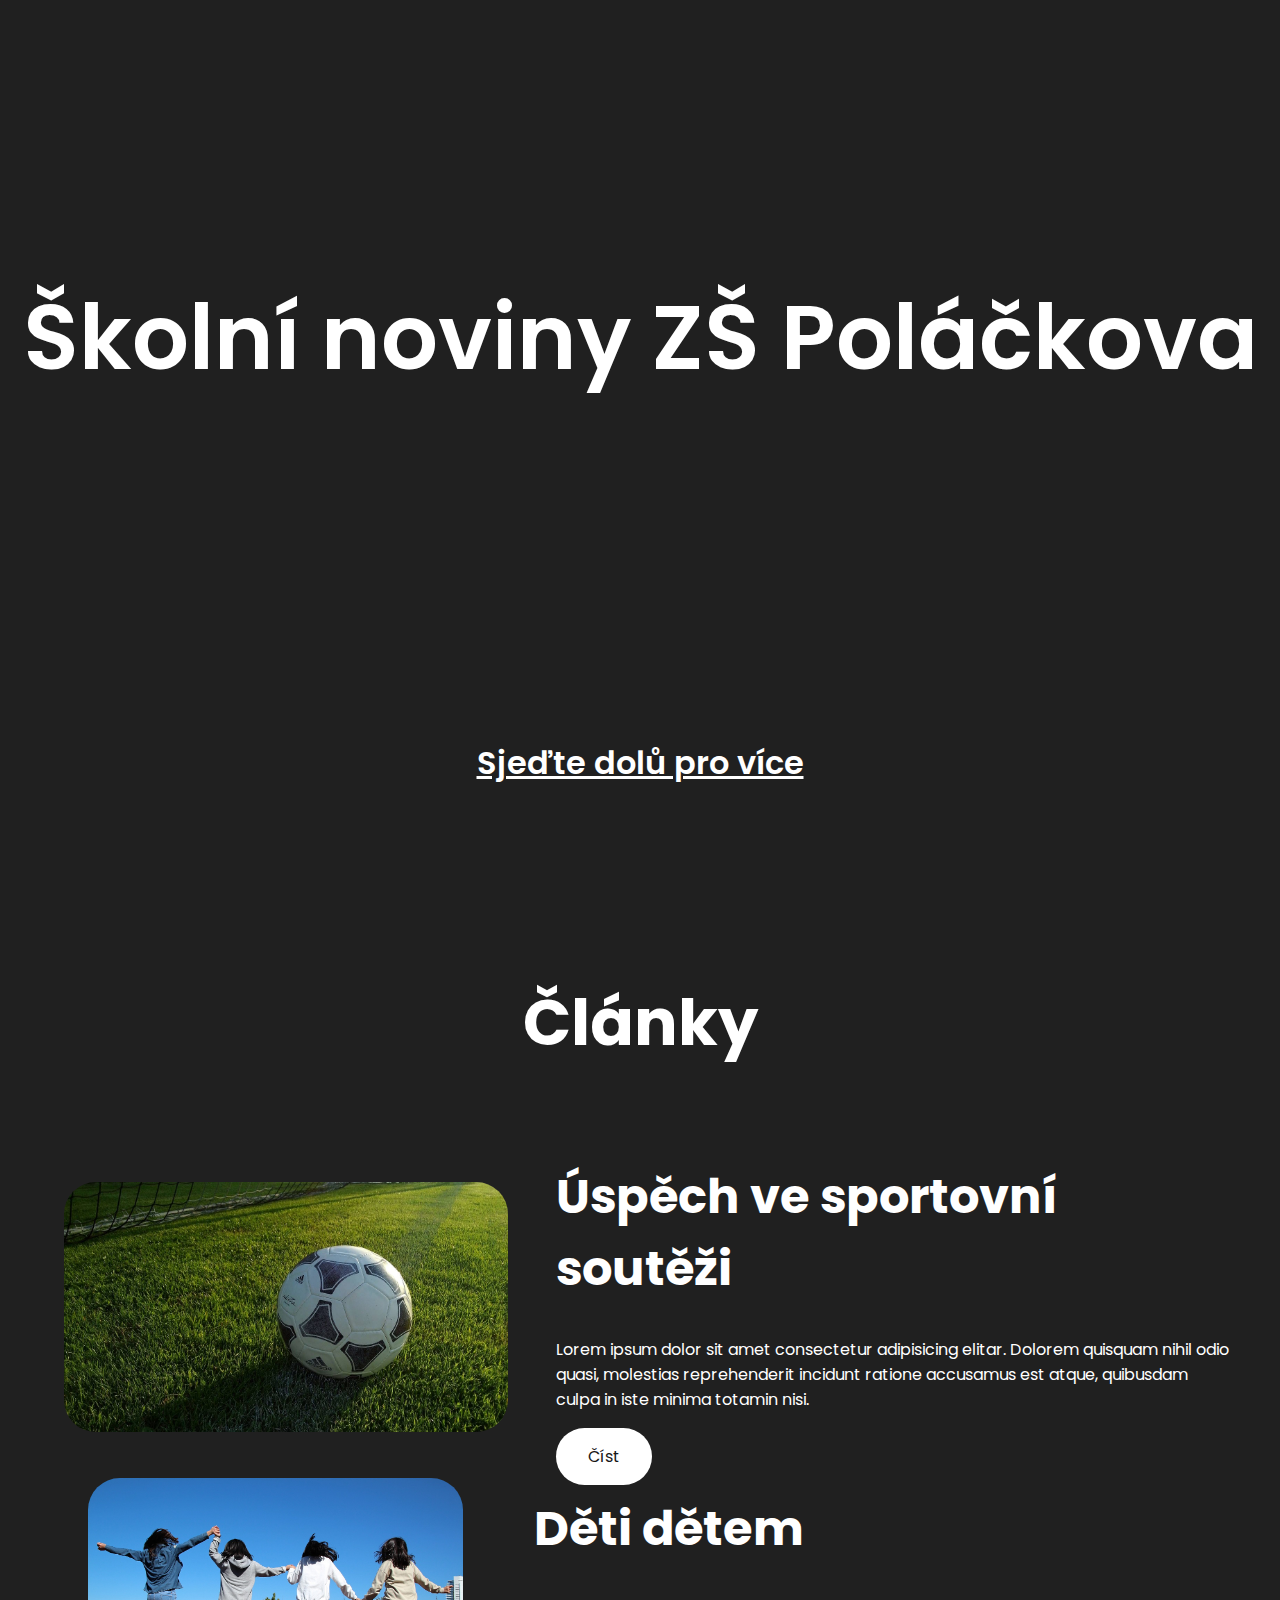
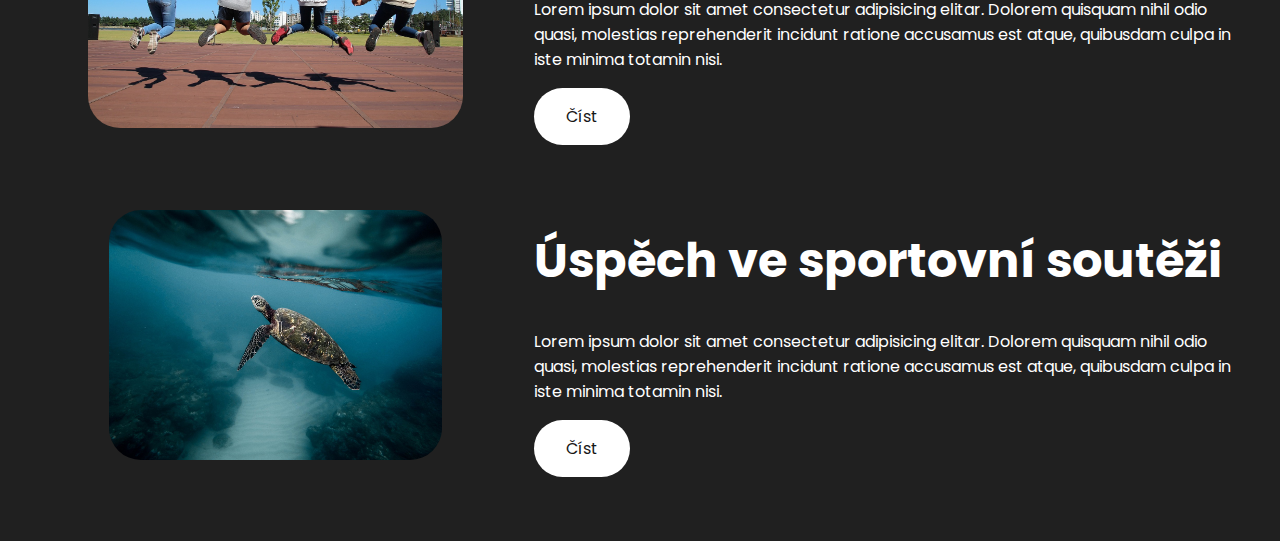
==== index.html @ 5bddbe07 "Add files via upload" ====
<!DOCTYPE html>

<!--
    
    CREDITS:
    This page was made by Marko Irić (https://marko.iric.online)

-->

<html lang="en">
  <head>
    <meta charset="UTF-8" />
    <meta name="viewport" content="width=device-width, initial-scale=1.0" />
    <link rel="stylesheet" href="style.css" />
    <link rel="icon" type="image/x-icon" href="logo-light.png" />
    <title>Školní noviny ZŠ Poláčkova</title>
    <script defer src="main.js"></script>
  </head>
  <body>
    <section class="main-section">
      <div class="maincontent">
        <p>Školní noviny ZŠ Poláčkova</p>
      </div>
      <a href="#články" class="bottom-text hidden">Sjeďte dolů pro více</a>
    </section>

    <section id="články" class="articles">
      <h1 class="articlesTitle">Články</h1>
      <div class="card">
        <div class="image">
          <img class="imageImage" src="uspech-ve-sportovni-soutezi/bg.jpg" />
        </div>
        <div class="text">
          <h1 class="cardTitle">Úspěch ve sportovní soutěži</h1>
          <p>
            Lorem ipsum dolor sit amet consectetur adipisicing elitar. Dolorem
            quisquam nihil odio quasi, molestias reprehenderit incidunt ratione
            accusamus est atque, quibusdam culpa in iste minima totamin nisi.
          </p>
          <!--Max lenght: 200 characters-->
          <a
            class="readButtonWrapper"
            href="uspech-ve-sportovni-soutezi/index.html"
          >
            <button class="readButton">Číst</button>
          </a>
        </div>
      </div>
      <div class="card">
        <div class="image">
          <img class="imageImage" src="deti-detem/bg.jpg" />
        </div>
        <div class="text">
          <h1 class="cardTitle">Děti dětem</h1>
          <p>
            Lorem ipsum dolor sit amet consectetur adipisicing elitar. Dolorem
            quisquam nihil odio quasi, molestias reprehenderit incidunt ratione
            accusamus est atque, quibusdam culpa in iste minima totamin nisi.
          </p>
          <!--Max lenght: 200 characters-->
          <a>
            <button class="readButton">Číst</button>
          </a>
        </div>
      </div>
      <div class="card">
        <div class="image">
          <img class="imageImage" src="bg.jpg" />
        </div>
        <div class="text">
          <h1 class="cardTitle">Úspěch ve sportovní soutěži</h1>
          <p>
            Lorem ipsum dolor sit amet consectetur adipisicing elitar. Dolorem
            quisquam nihil odio quasi, molestias reprehenderit incidunt ratione
            accusamus est atque, quibusdam culpa in iste minima totamin nisi.
          </p>
          <!--Max lenght: 200 characters-->
          <a>
            <button class="readButton">Číst</button>
          </a>
        </div>
      </div>
    </section>
  </body>
</html>
---- style.css ----
@import url("https://fonts.googleapis.com/css2?family=Poppins:wght@300;400;500;600;700&display=swap");

*, *::before, *::after { box-sizing: border-box }

body {
  font-family: "Poppins", sans-serif;
  justify-content: center;
  height: 100vh;
  color: #fff;
  background-color: #202020;
}

html, body {
    margin: 0px; padding: 0px
}

html {
  scroll-behavior: smooth;
}

a {
  color: #fff;
  cursor: pointer;
}

h1 {
  font-size: 64px;
}

button {
  all: unset;
}

button:focus {
  outline: revert;
}

.bottom-text {
  font-size: 32px;
}

.main-section {
  font-weight: 600;
  margin: auto;
  font-size: 10vmin;
  height: 100svh;
  
  text-align: center;
}

.maincontent {
  height: 75svh;
  
  display: flex;
  justify-content: center;
  align-items: center;
}

.hidden {
  opacity: 0;
  transition: all 1s;
  transform: translateY(-100%);
}

.show {
  opacity: 1;
  transform: translateY(0);
}

.readButton {
  font-size: 16px;
  padding: 16px;
  border-radius: 32px;
  color: #181818;
  background-color: #fff;
  transition: 350ms;
  min-width: 64px;
  text-align: center;
}
.readButton:hover {
  color: #fff;
  background-color: #181818;
  cursor: pointer;
}
.readButtonWrapper{
  text-decoration: none;
}

.articles {
  min-height: 100svh;
  padding: 32px;
}

.articlesTitle {
  text-align: center;
}

.card {
  margin-block: 32px;
  
  height: 300px;
  display: grid;
  grid-template-columns: 1fr 1.5fr;
  grid-template-areas: "image text";
}

.imageImage{
  border-radius: 32px;
  display: block;
  max-height: 250px;
  font-style: italic;
  background-repeat: no-repeat;
  background-size: cover;
  shape-margin: 0.75rem;
}

.image {
  margin: 32px;
  display: flex;
  justify-content: center;
  align-items: center;
  grid-area: image;
}

.text {
  grid-area: text;
  padding: 16px;
}
.cardTitle{
  font-size: 48px;
}

@media (prefers-reduced-motion) {
  .hidden {
    transition: none;
  }
}

@media screen and (max-width: 1200px) {

  .card {
    padding: 16px;
    display: block;
    height: 600px;
    
  }
  .articles {
    padding: 0px;
  }
  .image {
    margin: 0px;
    display: flex;
    align-items: center;
    justify-content: center;
  }
  .imageImage{
    max-width: 500px;
    margin: 16px;
    
  }
  h1 {
    font-size: 48px;
  }
  .cardTitle{
    font-size: 24px;
  }
  .main-section {
    font-size: 48px;
  }
  .bottom-text {
    font-size: 16px;
  }
  .maincontent {
    height: 80svh;
  }
}

@media screen and (max-width: 600px) {
  h1 {
    font-size: 48px;
  }
}

::-moz-selection {
  color: #181818;
  background: #fff;
}

::selection {
  color: #181818;
  background: #fff;
}
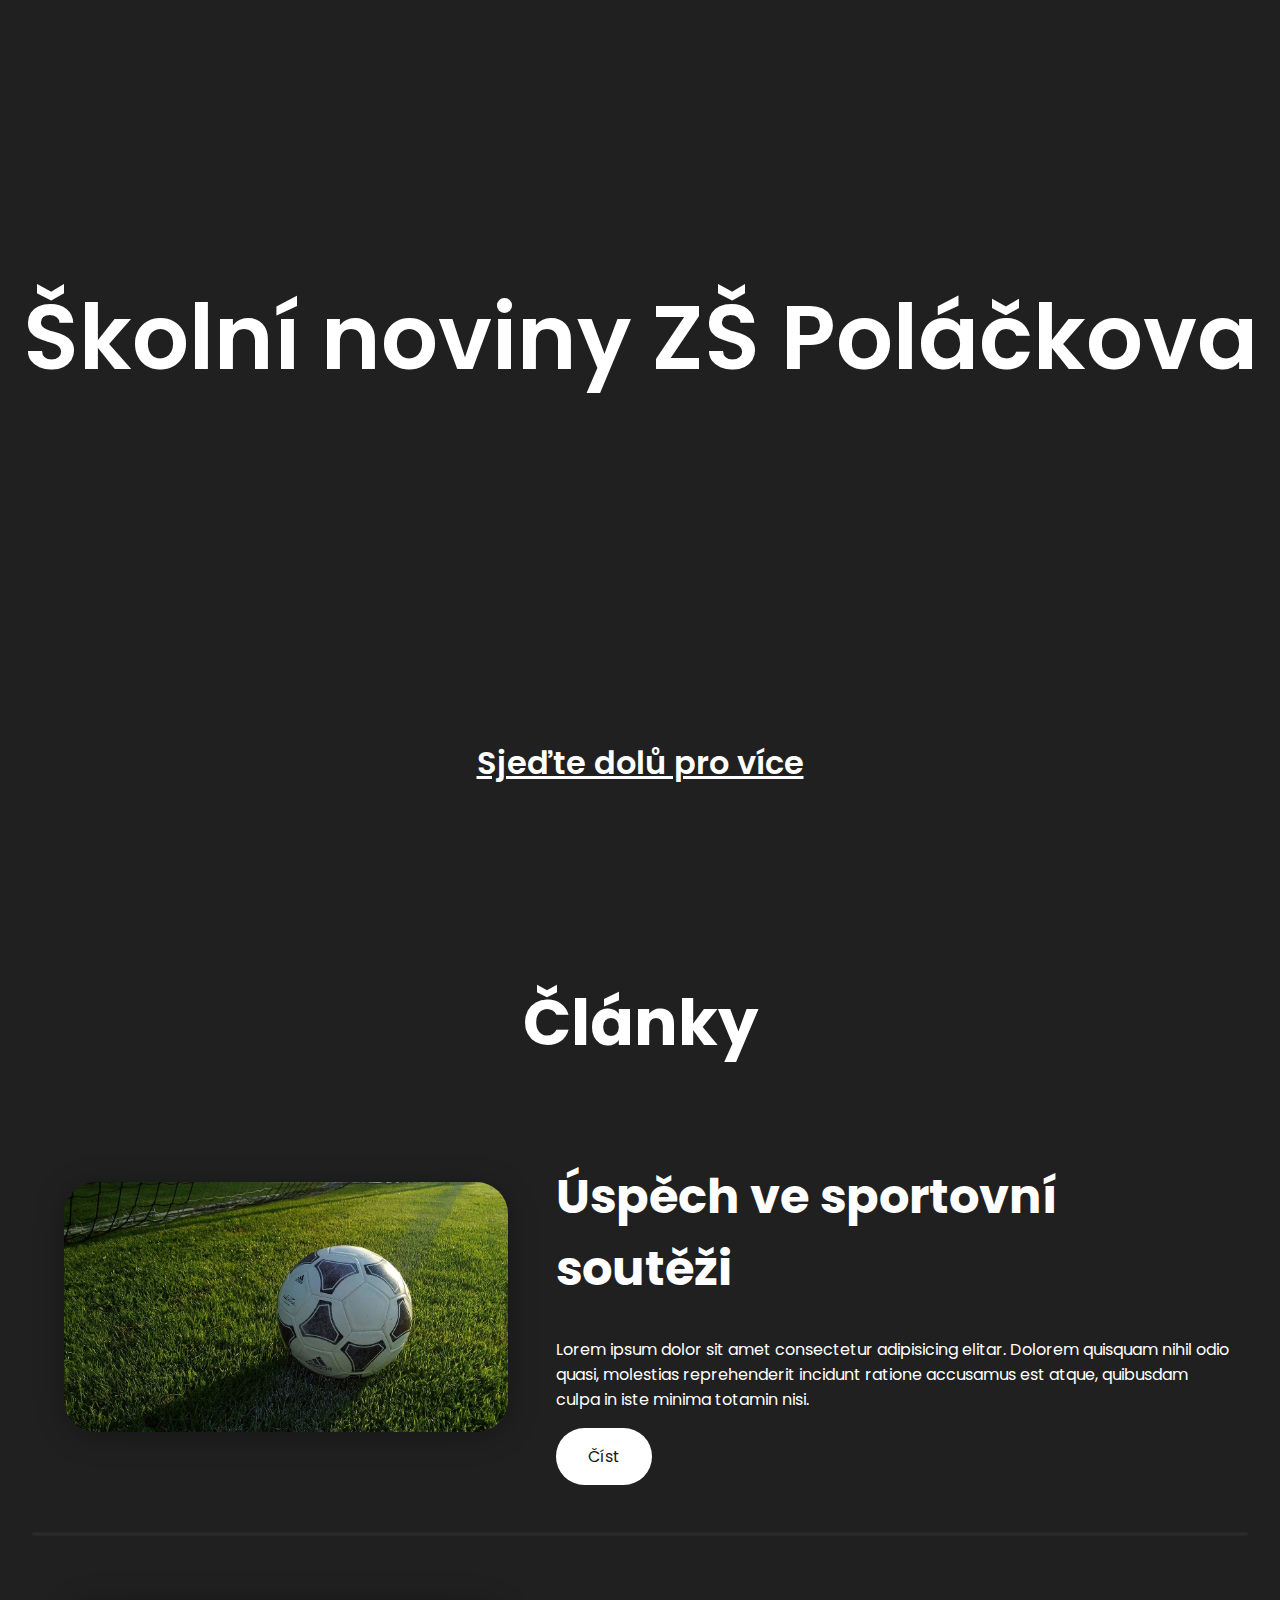
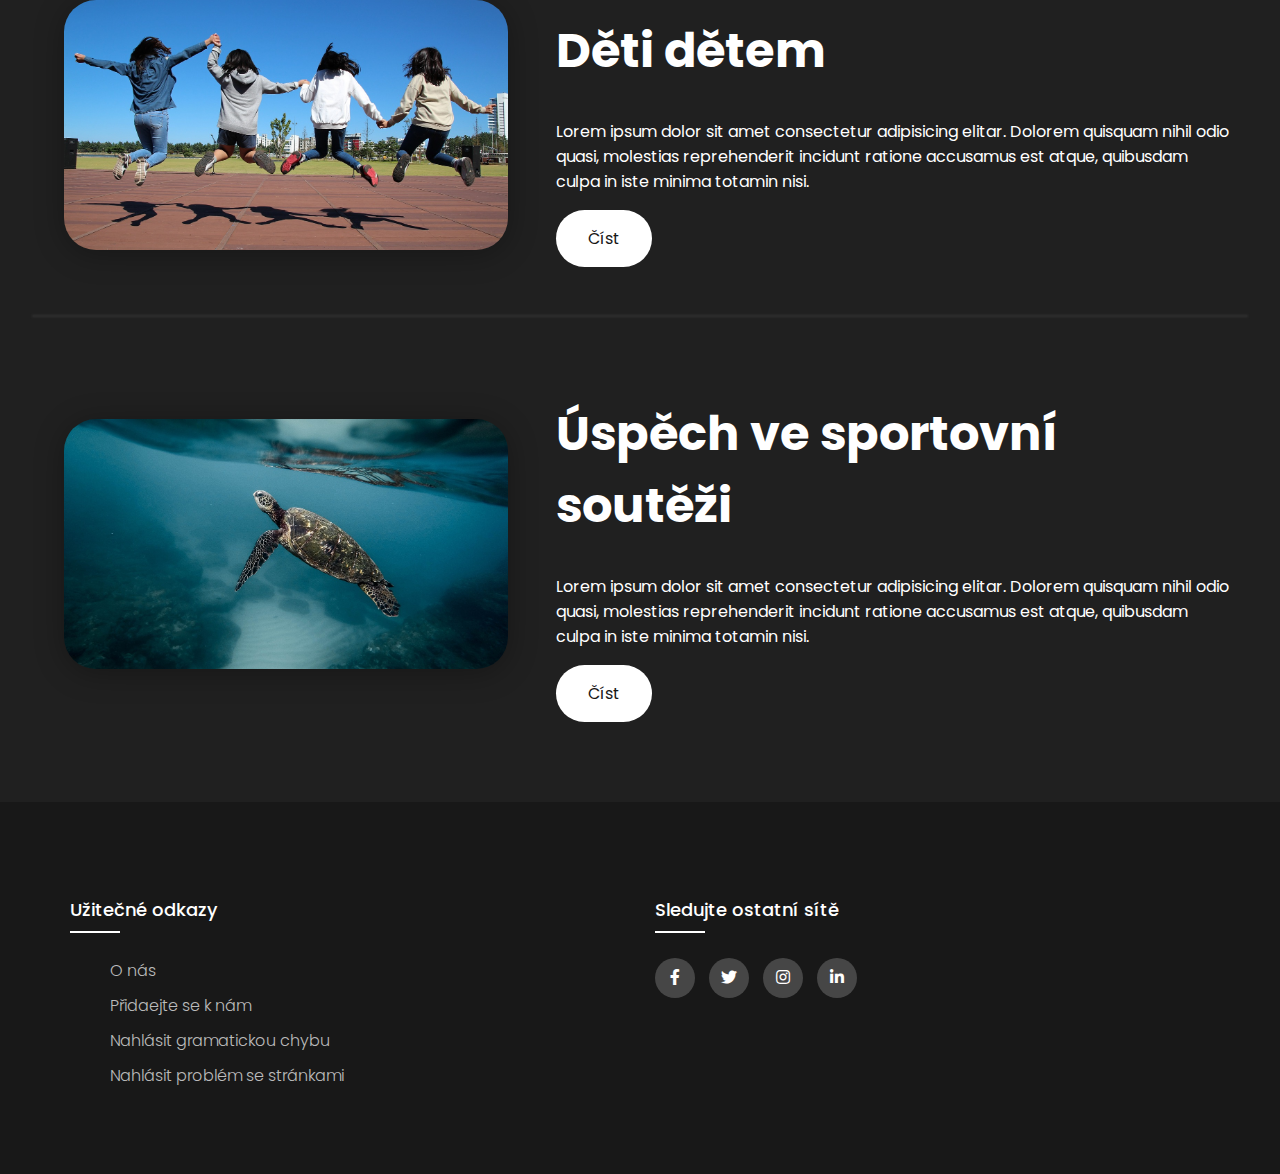
==== commit 3ecbd627: "Add files via upload" ====
--- a/index.html
+++ b/index.html
@@ -1,16 +1,10 @@
 <!DOCTYPE html>
-
-<!--
-    
-    CREDITS:
-    This page was made by Marko Irić (https://marko.iric.online)
-
--->
 
 <html lang="en">
   <head>
     <meta charset="UTF-8" />
     <meta name="viewport" content="width=device-width, initial-scale=1.0" />
+    <link rel="stylesheet" type="text/css" href="https://cdnjs.cloudflare.com/ajax/libs/font-awesome/5.15.1/css/all.min.css">
     <link rel="stylesheet" href="style.css" />
     <link rel="icon" type="image/x-icon" href="logo-light.png" />
     <title>Školní noviny ZŠ Poláčkova</title>
@@ -46,6 +40,7 @@
           </a>
         </div>
       </div>
+      <hr>
       <div class="card">
         <div class="image">
           <img class="imageImage" src="deti-detem/bg.jpg" />
@@ -58,11 +53,12 @@
             accusamus est atque, quibusdam culpa in iste minima totamin nisi.
           </p>
           <!--Max lenght: 200 characters-->
-          <a>
+          <a class="readButtonWrapper" href="deti-detem/index.html">
             <button class="readButton">Číst</button>
           </a>
         </div>
       </div>
+      <hr>
       <div class="card">
         <div class="image">
           <img class="imageImage" src="bg.jpg" />
@@ -81,5 +77,29 @@
         </div>
       </div>
     </section>
+    <footer class="footer">
+      <div class="container">
+        <div class="row">
+          <div class="footer-col">
+            <h4>Užitečné odkazy</h4>
+            <ul>
+              <li><a href="#">O nás</a></li>
+              <li><a href="#">Přidaejte se k nám</a></li>
+              <li><a href="#">Nahlásit gramatickou chybu</a></li>
+              <li><a href="#">Nahlásit problém se stránkami</a></li>
+            </ul>
+          </div>
+          <div class="footer-col">
+            <h4>Sledujte ostatní sítě</h4>
+            <div class="social-links">
+              <a href="#"><i class="fab fa-facebook-f"></i></a>
+              <a href="#"><i class="fab fa-twitter"></i></a>
+              <a href="#"><i class="fab fa-instagram"></i></a>
+              <a href="#"><i class="fab fa-linkedin-in"></i></a>
+            </div>
+          </div>
+        </div>
+      </div>
+   </footer>
   </body>
 </html>
--- a/style.css
+++ b/style.css
@@ -25,6 +25,12 @@
 
 h1 {
   font-size: 64px;
+}
+hr {
+  filter: blur(1px);
+  height: 2px;
+  background-color: #323232;
+  border: none;
 }
 
 button {
@@ -97,8 +103,7 @@
 
 .card {
   margin-block: 32px;
-  
-  height: 300px;
+  height: fit-content;
   display: grid;
   grid-template-columns: 1fr 1.5fr;
   grid-template-areas: "image text";
@@ -106,12 +111,15 @@
 
 .imageImage{
   border-radius: 32px;
+  aspect-ratio: 16/9;
+  object-fit: cover;
   display: block;
   max-height: 250px;
   font-style: italic;
   background-repeat: no-repeat;
   background-size: cover;
   shape-margin: 0.75rem;
+  box-shadow: 0 4px 30px rgba(0, 0, 0, 0.3);
 }
 
 .image {
@@ -130,19 +138,98 @@
   font-size: 48px;
 }
 
+.container{
+	max-width: 1170px;
+	margin:auto;
+}
+.row{
+	display: flex;
+	flex-wrap: wrap;
+}
+ul{
+	list-style: none;
+}
+.footer{
+	background-color: #181818;
+    padding: 70px 0;
+}
+.footer-col{
+   width: 50%;
+   padding: 0 15px;
+}
+.footer-col h4{
+	font-size: 18px;
+	color: #ffffff;
+	margin-bottom: 35px;
+	font-weight: 500;
+	position: relative;
+}
+.footer-col h4::before{
+	content: '';
+	position: absolute;
+	left:0;
+	bottom: -10px;
+	background-color: #fff;
+	height: 2px;
+	box-sizing: border-box;
+	width: 50px;
+}
+.footer-col ul li:not(:last-child){
+	margin-bottom: 10px;
+}
+.footer-col ul li a{
+	font-size: 16px;
+	color: #ffffff;
+	text-decoration: none;
+	font-weight: 300;
+	color: #bbbbbb;
+	display: block;
+	transition: all 0.3s ease;
+}
+.footer-col ul li a:hover{
+	color: #ffffff;
+	padding-left: 8px;
+}
+.footer-col .social-links a{
+	display: inline-block;
+	height: 40px;
+	width: 40px;
+	background-color: rgba(255,255,255,0.2);
+	margin:0 10px 10px 0;
+	text-align: center;
+	line-height: 40px;
+	border-radius: 50%;
+	color: #ffffff;
+	transition: all 0.5s ease;
+}
+.footer-col .social-links a:hover{
+	color: #24262b;
+	background-color: #ffffff;
+}
+
+@media(max-width: 767px){
+  .footer-col{
+    width: 50%;
+    margin-bottom: 30px;
+}
+}
+@media(max-width: 574px){
+  .footer-col{
+    width: 100%;
+}
+}
+
 @media (prefers-reduced-motion) {
   .hidden {
     transition: none;
   }
 }
 
-@media screen and (max-width: 1200px) {
+@media screen and (max-width: 900px) {
 
   .card {
     padding: 16px;
-    display: block;
-    height: 600px;
-    
+    display: block; 
   }
   .articles {
     padding: 0px;
@@ -156,7 +243,7 @@
   .imageImage{
     max-width: 500px;
     margin: 16px;
-    
+    aspect-ratio: 4/3;
   }
   h1 {
     font-size: 48px;
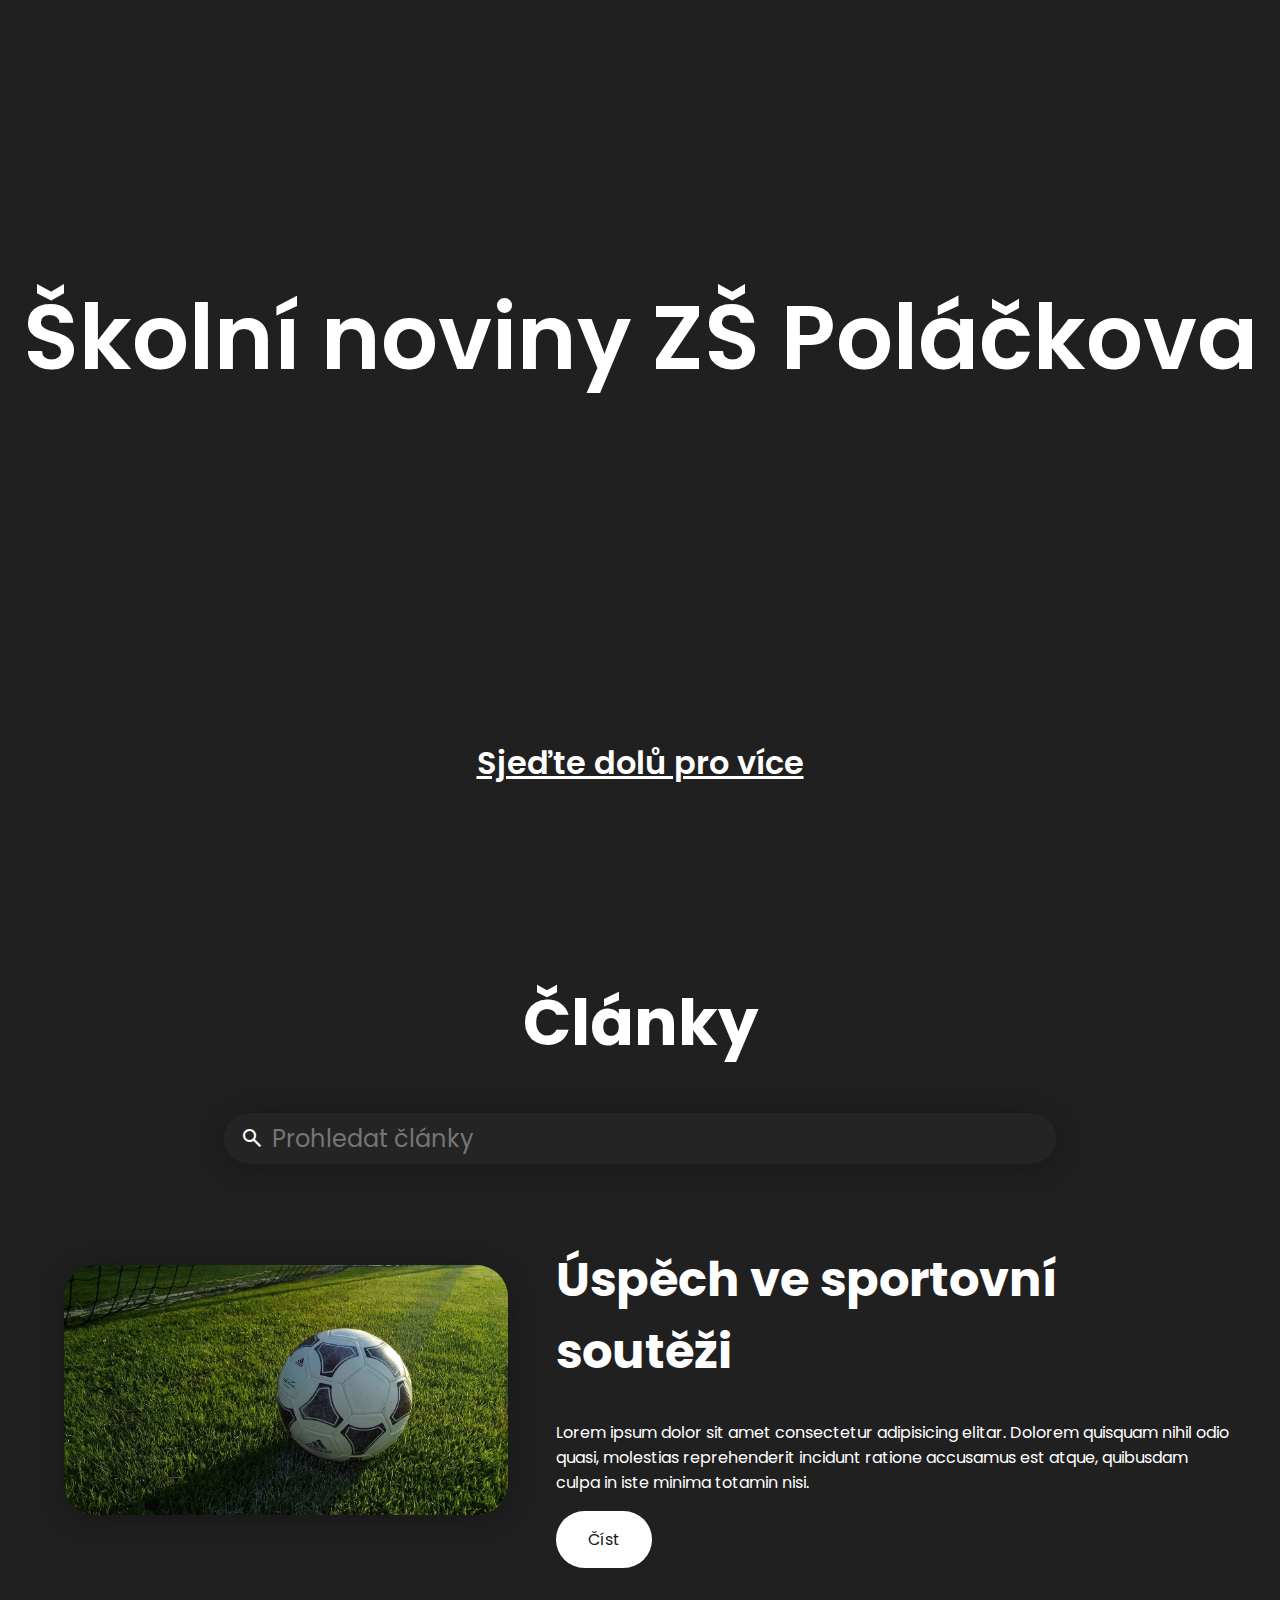
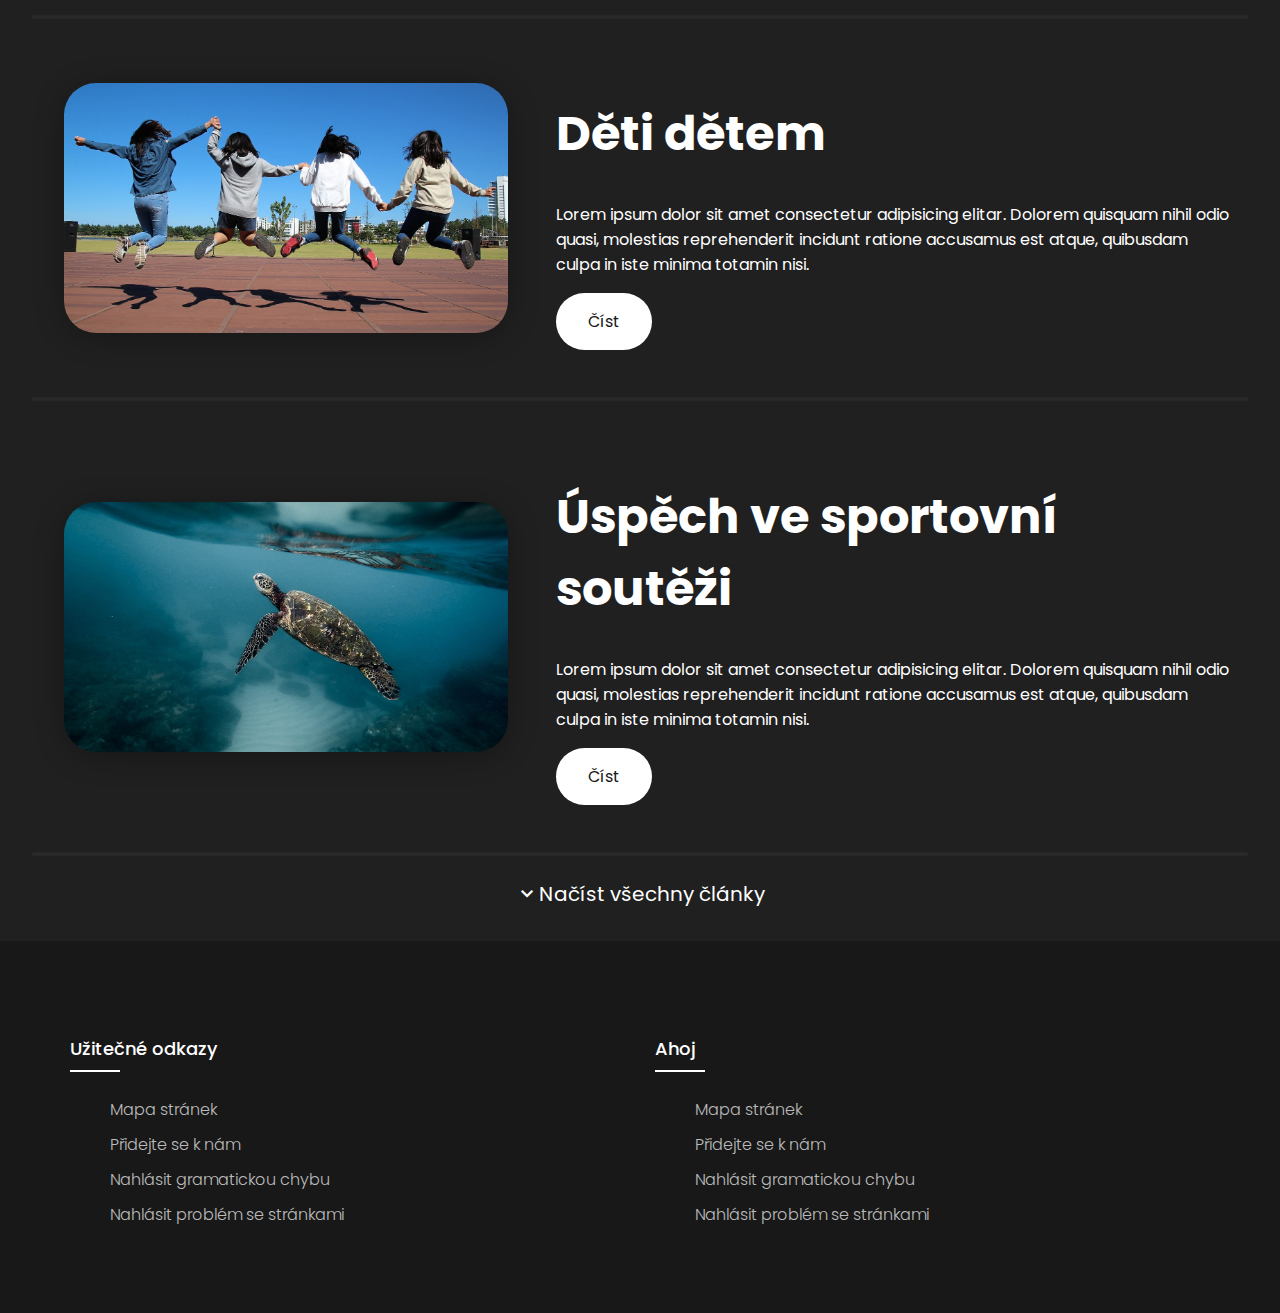
==== commit 6920ca4b: "Add files via upload" ====
--- a/index.html
+++ b/index.html
@@ -4,7 +4,7 @@
   <head>
     <meta charset="UTF-8" />
     <meta name="viewport" content="width=device-width, initial-scale=1.0" />
-    <link rel="stylesheet" type="text/css" href="https://cdnjs.cloudflare.com/ajax/libs/font-awesome/5.15.1/css/all.min.css">
+    <link rel="stylesheet" href="https://fonts.googleapis.com/css2?family=Material+Symbols+Outlined:opsz,wght,FILL,GRAD@20..48,100..700,0..1,-50..200" />
     <link rel="stylesheet" href="style.css" />
     <link rel="icon" type="image/x-icon" href="logo-light.png" />
     <title>Školní noviny ZŠ Poláčkova</title>
@@ -20,6 +20,13 @@
 
     <section id="články" class="articles">
       <h1 class="articlesTitle">Články</h1>
+      <span class="search">
+        <span style="user-select: none;" class="material-symbols-outlined">
+          search
+          </span>
+          <input class="searchInput" type="text" maxlength="200" placeholder="Prohledat články">
+      </span>
+      
       <div class="card">
         <div class="image">
           <img class="imageImage" src="uspech-ve-sportovni-soutezi/bg.jpg" />
@@ -40,7 +47,7 @@
           </a>
         </div>
       </div>
-      <hr>
+      <hr />
       <div class="card">
         <div class="image">
           <img class="imageImage" src="deti-detem/bg.jpg" />
@@ -58,7 +65,7 @@
           </a>
         </div>
       </div>
-      <hr>
+      <hr />
       <div class="card">
         <div class="image">
           <img class="imageImage" src="bg.jpg" />
@@ -76,6 +83,491 @@
           </a>
         </div>
       </div>
+      <hr/>
+      <div class="showMoreText"><a id="showMoreLink" class="showMoreLink" onclick="showmore()"><span class="material-symbols-outlined">
+        expand_more
+        </span>Načíst všechny články</a></div>
+      <div id="showMore" class="showMore">
+        <div class="card">
+          <div class="image">
+            <img class="imageImage" src="uspech-ve-sportovni-soutezi/bg.jpg" />
+          </div>
+          <div class="text">
+            <h1 class="cardTitle">Úspěch ve sportovní soutěži</h1>
+            <p>
+              Lorem ipsum dolor sit amet consectetur adipisicing elitar. Dolorem
+              quisquam nihil odio quasi, molestias reprehenderit incidunt
+              ratione accusamus est atque, quibusdam culpa in iste minima
+              totamin nisi.
+            </p>
+            <!--Max lenght: 200 characters-->
+            <a
+              class="readButtonWrapper"
+              href="uspech-ve-sportovni-soutezi/index.html"
+            >
+              <button class="readButton">Číst</button>
+            </a>
+          </div>
+        </div>
+        <hr />
+        <div class="card">
+          <div class="image">
+            <img class="imageImage" src="deti-detem/bg.jpg" />
+          </div>
+          <div class="text">
+            <h1 class="cardTitle">Děti dětem</h1>
+            <p>
+              Lorem ipsum dolor sit amet consectetur adipisicing elitar. Dolorem
+              quisquam nihil odio quasi, molestias reprehenderit incidunt
+              ratione accusamus est atque, quibusdam culpa in iste minima
+              totamin nisi.
+            </p>
+            <!--Max lenght: 200 characters-->
+            <a class="readButtonWrapper" href="deti-detem/index.html">
+              <button class="readButton">Číst</button>
+            </a>
+          </div>
+        </div>
+        <hr />
+        <div class="card">
+          <div class="image">
+            <img class="imageImage" src="bg.jpg" />
+          </div>
+          <div class="text">
+            <h1 class="cardTitle">Úspěch ve sportovní soutěži</h1>
+            <p>
+              Lorem ipsum dolor sit amet consectetur adipisicing elitar. Dolorem
+              quisquam nihil odio quasi, molestias reprehenderit incidunt
+              ratione accusamus est atque, quibusdam culpa in iste minima
+              totamin nisi.
+            </p>
+            <!--Max lenght: 200 characters-->
+            <a>
+              <button class="readButton">Číst</button>
+            </a>
+          </div>
+        </div>
+        <hr />
+        <div class="card">
+          <div class="image">
+            <img class="imageImage" src="uspech-ve-sportovni-soutezi/bg.jpg" />
+          </div>
+          <div class="text">
+            <h1 class="cardTitle">Úspěch ve sportovní soutěži</h1>
+            <p>
+              Lorem ipsum dolor sit amet consectetur adipisicing elitar. Dolorem
+              quisquam nihil odio quasi, molestias reprehenderit incidunt
+              ratione accusamus est atque, quibusdam culpa in iste minima
+              totamin nisi.
+            </p>
+            <!--Max lenght: 200 characters-->
+            <a
+              class="readButtonWrapper"
+              href="uspech-ve-sportovni-soutezi/index.html"
+            >
+              <button class="readButton">Číst</button>
+            </a>
+          </div>
+        </div>
+        <hr />
+        <div class="card">
+          <div class="image">
+            <img class="imageImage" src="deti-detem/bg.jpg" />
+          </div>
+          <div class="text">
+            <h1 class="cardTitle">Děti dětem</h1>
+            <p>
+              Lorem ipsum dolor sit amet consectetur adipisicing elitar. Dolorem
+              quisquam nihil odio quasi, molestias reprehenderit incidunt
+              ratione accusamus est atque, quibusdam culpa in iste minima
+              totamin nisi.
+            </p>
+            <!--Max lenght: 200 characters-->
+            <a class="readButtonWrapper" href="deti-detem/index.html">
+              <button class="readButton">Číst</button>
+            </a>
+          </div>
+        </div>
+        <hr />
+        <div class="card">
+          <div class="image">
+            <img class="imageImage" src="bg.jpg" />
+          </div>
+          <div class="text">
+            <h1 class="cardTitle">Úspěch ve sportovní soutěži</h1>
+            <p>
+              Lorem ipsum dolor sit amet consectetur adipisicing elitar. Dolorem
+              quisquam nihil odio quasi, molestias reprehenderit incidunt
+              ratione accusamus est atque, quibusdam culpa in iste minima
+              totamin nisi.
+            </p>
+            <!--Max lenght: 200 characters-->
+            <a>
+              <button class="readButton">Číst</button>
+            </a>
+          </div>
+        </div>
+        <hr />
+        <div class="card">
+          <div class="image">
+            <img class="imageImage" src="uspech-ve-sportovni-soutezi/bg.jpg" />
+          </div>
+          <div class="text">
+            <h1 class="cardTitle">Úspěch ve sportovní soutěži</h1>
+            <p>
+              Lorem ipsum dolor sit amet consectetur adipisicing elitar. Dolorem
+              quisquam nihil odio quasi, molestias reprehenderit incidunt
+              ratione accusamus est atque, quibusdam culpa in iste minima
+              totamin nisi.
+            </p>
+            <!--Max lenght: 200 characters-->
+            <a
+              class="readButtonWrapper"
+              href="uspech-ve-sportovni-soutezi/index.html"
+            >
+              <button class="readButton">Číst</button>
+            </a>
+          </div>
+        </div>
+        <hr />
+        <div class="card">
+          <div class="image">
+            <img class="imageImage" src="deti-detem/bg.jpg" />
+          </div>
+          <div class="text">
+            <h1 class="cardTitle">Děti dětem</h1>
+            <p>
+              Lorem ipsum dolor sit amet consectetur adipisicing elitar. Dolorem
+              quisquam nihil odio quasi, molestias reprehenderit incidunt
+              ratione accusamus est atque, quibusdam culpa in iste minima
+              totamin nisi.
+            </p>
+            <!--Max lenght: 200 characters-->
+            <a class="readButtonWrapper" href="deti-detem/index.html">
+              <button class="readButton">Číst</button>
+            </a>
+          </div>
+        </div>
+        <hr />
+        <div class="card">
+          <div class="image">
+            <img class="imageImage" src="bg.jpg" />
+          </div>
+          <div class="text">
+            <h1 class="cardTitle">Úspěch ve sportovní soutěži</h1>
+            <p>
+              Lorem ipsum dolor sit amet consectetur adipisicing elitar. Dolorem
+              quisquam nihil odio quasi, molestias reprehenderit incidunt
+              ratione accusamus est atque, quibusdam culpa in iste minima
+              totamin nisi.
+            </p>
+            <!--Max lenght: 200 characters-->
+            <a>
+              <button class="readButton">Číst</button>
+            </a>
+          </div>
+        </div>
+        <hr />
+        <div class="card">
+          <div class="image">
+            <img class="imageImage" src="uspech-ve-sportovni-soutezi/bg.jpg" />
+          </div>
+          <div class="text">
+            <h1 class="cardTitle">Úspěch ve sportovní soutěži</h1>
+            <p>
+              Lorem ipsum dolor sit amet consectetur adipisicing elitar. Dolorem
+              quisquam nihil odio quasi, molestias reprehenderit incidunt
+              ratione accusamus est atque, quibusdam culpa in iste minima
+              totamin nisi.
+            </p>
+            <!--Max lenght: 200 characters-->
+            <a
+              class="readButtonWrapper"
+              href="uspech-ve-sportovni-soutezi/index.html"
+            >
+              <button class="readButton">Číst</button>
+            </a>
+          </div>
+        </div>
+        <hr />
+        <div class="card">
+          <div class="image">
+            <img class="imageImage" src="deti-detem/bg.jpg" />
+          </div>
+          <div class="text">
+            <h1 class="cardTitle">Děti dětem</h1>
+            <p>
+              Lorem ipsum dolor sit amet consectetur adipisicing elitar. Dolorem
+              quisquam nihil odio quasi, molestias reprehenderit incidunt
+              ratione accusamus est atque, quibusdam culpa in iste minima
+              totamin nisi.
+            </p>
+            <!--Max lenght: 200 characters-->
+            <a class="readButtonWrapper" href="deti-detem/index.html">
+              <button class="readButton">Číst</button>
+            </a>
+          </div>
+        </div>
+        <hr />
+        <div class="card">
+          <div class="image">
+            <img class="imageImage" src="bg.jpg" />
+          </div>
+          <div class="text">
+            <h1 class="cardTitle">Úspěch ve sportovní soutěži</h1>
+            <p>
+              Lorem ipsum dolor sit amet consectetur adipisicing elitar. Dolorem
+              quisquam nihil odio quasi, molestias reprehenderit incidunt
+              ratione accusamus est atque, quibusdam culpa in iste minima
+              totamin nisi.
+            </p>
+            <!--Max lenght: 200 characters-->
+            <a>
+              <button class="readButton">Číst</button>
+            </a>
+          </div>
+        </div>
+        <hr />
+        <div class="card">
+          <div class="image">
+            <img class="imageImage" src="uspech-ve-sportovni-soutezi/bg.jpg" />
+          </div>
+          <div class="text">
+            <h1 class="cardTitle">Úspěch ve sportovní soutěži</h1>
+            <p>
+              Lorem ipsum dolor sit amet consectetur adipisicing elitar. Dolorem
+              quisquam nihil odio quasi, molestias reprehenderit incidunt
+              ratione accusamus est atque, quibusdam culpa in iste minima
+              totamin nisi.
+            </p>
+            <!--Max lenght: 200 characters-->
+            <a
+              class="readButtonWrapper"
+              href="uspech-ve-sportovni-soutezi/index.html"
+            >
+              <button class="readButton">Číst</button>
+            </a>
+          </div>
+        </div>
+        <hr />
+        <div class="card">
+          <div class="image">
+            <img class="imageImage" src="deti-detem/bg.jpg" />
+          </div>
+          <div class="text">
+            <h1 class="cardTitle">Děti dětem</h1>
+            <p>
+              Lorem ipsum dolor sit amet consectetur adipisicing elitar. Dolorem
+              quisquam nihil odio quasi, molestias reprehenderit incidunt
+              ratione accusamus est atque, quibusdam culpa in iste minima
+              totamin nisi.
+            </p>
+            <!--Max lenght: 200 characters-->
+            <a class="readButtonWrapper" href="deti-detem/index.html">
+              <button class="readButton">Číst</button>
+            </a>
+          </div>
+        </div>
+        <hr />
+        <div class="card">
+          <div class="image">
+            <img class="imageImage" src="bg.jpg" />
+          </div>
+          <div class="text">
+            <h1 class="cardTitle">Úspěch ve sportovní soutěži</h1>
+            <p>
+              Lorem ipsum dolor sit amet consectetur adipisicing elitar. Dolorem
+              quisquam nihil odio quasi, molestias reprehenderit incidunt
+              ratione accusamus est atque, quibusdam culpa in iste minima
+              totamin nisi.
+            </p>
+            <!--Max lenght: 200 characters-->
+            <a>
+              <button class="readButton">Číst</button>
+            </a>
+          </div>
+        </div>
+        <hr />
+        <div class="card">
+          <div class="image">
+            <img class="imageImage" src="uspech-ve-sportovni-soutezi/bg.jpg" />
+          </div>
+          <div class="text">
+            <h1 class="cardTitle">Úspěch ve sportovní soutěži</h1>
+            <p>
+              Lorem ipsum dolor sit amet consectetur adipisicing elitar. Dolorem
+              quisquam nihil odio quasi, molestias reprehenderit incidunt
+              ratione accusamus est atque, quibusdam culpa in iste minima
+              totamin nisi.
+            </p>
+            <!--Max lenght: 200 characters-->
+            <a
+              class="readButtonWrapper"
+              href="uspech-ve-sportovni-soutezi/index.html"
+            >
+              <button class="readButton">Číst</button>
+            </a>
+          </div>
+        </div>
+        <hr />
+        <div class="card">
+          <div class="image">
+            <img class="imageImage" src="deti-detem/bg.jpg" />
+          </div>
+          <div class="text">
+            <h1 class="cardTitle">Děti dětem</h1>
+            <p>
+              Lorem ipsum dolor sit amet consectetur adipisicing elitar. Dolorem
+              quisquam nihil odio quasi, molestias reprehenderit incidunt
+              ratione accusamus est atque, quibusdam culpa in iste minima
+              totamin nisi.
+            </p>
+            <!--Max lenght: 200 characters-->
+            <a class="readButtonWrapper" href="deti-detem/index.html">
+              <button class="readButton">Číst</button>
+            </a>
+          </div>
+        </div>
+        <hr />
+        <div class="card">
+          <div class="image">
+            <img class="imageImage" src="bg.jpg" />
+          </div>
+          <div class="text">
+            <h1 class="cardTitle">Úspěch ve sportovní soutěži</h1>
+            <p>
+              Lorem ipsum dolor sit amet consectetur adipisicing elitar. Dolorem
+              quisquam nihil odio quasi, molestias reprehenderit incidunt
+              ratione accusamus est atque, quibusdam culpa in iste minima
+              totamin nisi.
+            </p>
+            <!--Max lenght: 200 characters-->
+            <a>
+              <button class="readButton">Číst</button>
+            </a>
+          </div>
+        </div>
+        <hr />
+        <div class="card">
+          <div class="image">
+            <img class="imageImage" src="uspech-ve-sportovni-soutezi/bg.jpg" />
+          </div>
+          <div class="text">
+            <h1 class="cardTitle">Úspěch ve sportovní soutěži</h1>
+            <p>
+              Lorem ipsum dolor sit amet consectetur adipisicing elitar. Dolorem
+              quisquam nihil odio quasi, molestias reprehenderit incidunt
+              ratione accusamus est atque, quibusdam culpa in iste minima
+              totamin nisi.
+            </p>
+            <!--Max lenght: 200 characters-->
+            <a
+              class="readButtonWrapper"
+              href="uspech-ve-sportovni-soutezi/index.html"
+            >
+              <button class="readButton">Číst</button>
+            </a>
+          </div>
+        </div>
+        <hr />
+        <div class="card">
+          <div class="image">
+            <img class="imageImage" src="deti-detem/bg.jpg" />
+          </div>
+          <div class="text">
+            <h1 class="cardTitle">Děti dětem</h1>
+            <p>
+              Lorem ipsum dolor sit amet consectetur adipisicing elitar. Dolorem
+              quisquam nihil odio quasi, molestias reprehenderit incidunt
+              ratione accusamus est atque, quibusdam culpa in iste minima
+              totamin nisi.
+            </p>
+            <!--Max lenght: 200 characters-->
+            <a class="readButtonWrapper" href="deti-detem/index.html">
+              <button class="readButton">Číst</button>
+            </a>
+          </div>
+        </div>
+        <hr />
+        <div class="card">
+          <div class="image">
+            <img class="imageImage" src="bg.jpg" />
+          </div>
+          <div class="text">
+            <h1 class="cardTitle">Úspěch ve sportovní soutěži</h1>
+            <p>
+              Lorem ipsum dolor sit amet consectetur adipisicing elitar. Dolorem
+              quisquam nihil odio quasi, molestias reprehenderit incidunt
+              ratione accusamus est atque, quibusdam culpa in iste minima
+              totamin nisi.
+            </p>
+            <!--Max lenght: 200 characters-->
+            <a>
+              <button class="readButton">Číst</button>
+            </a>
+          </div>
+        </div>
+        <hr />
+        <div class="card">
+          <div class="image">
+            <img class="imageImage" src="uspech-ve-sportovni-soutezi/bg.jpg" />
+          </div>
+          <div class="text">
+            <h1 class="cardTitle">Úspěch ve sportovní soutěži</h1>
+            <p>
+              Lorem ipsum dolor sit amet consectetur adipisicing elitar. Dolorem
+              quisquam nihil odio quasi, molestias reprehenderit incidunt
+              ratione accusamus est atque, quibusdam culpa in iste minima
+              totamin nisi.
+            </p>
+            <!--Max lenght: 200 characters-->
+            <a
+              class="readButtonWrapper"
+              href="uspech-ve-sportovni-soutezi/index.html"
+            >
+              <button class="readButton">Číst</button>
+            </a>
+          </div>
+        </div>
+        <hr />
+        <div class="card">
+          <div class="image">
+            <img class="imageImage" src="deti-detem/bg.jpg" />
+          </div>
+          <div class="text">
+            <h1 class="cardTitle">Děti dětem</h1>
+            <p>
+              Lorem ipsum dolor sit amet consectetur adipisicing elitar. Dolorem
+              quisquam nihil odio quasi, molestias reprehenderit incidunt
+              ratione accusamus est atque, quibusdam culpa in iste minima
+              totamin nisi.
+            </p>
+            <!--Max lenght: 200 characters-->
+            <a class="readButtonWrapper" href="deti-detem/index.html">
+              <button class="readButton">Číst</button>
+            </a>
+          </div>
+        </div>
+        <hr />
+        <div class="card">
+          <div class="image">
+            <img class="imageImage" src="bg.jpg" />
+          </div>
+          <div class="text">
+            <h1 class="cardTitle">Úspěch ve sportovní soutěži</h1>
+            <p>
+              Lorem ipsum dolor sit amet consectetur adipisicing elitar. Dolorem
+              quisquam nihil odio quasi, molestias reprehenderit incidunt
+              ratione accusamus est atque, quibusdam culpa in iste minima
+              totamin nisi.
+            </p>
+            <!--Max lenght: 200 characters-->
+            <a>
+              <button class="readButton">Číst</button>
+            </a>
+          </div>
+        </div>
+      </div>
     </section>
     <footer class="footer">
       <div class="container">
@@ -83,23 +575,23 @@
           <div class="footer-col">
             <h4>Užitečné odkazy</h4>
             <ul>
-              <li><a href="#">O nás</a></li>
-              <li><a href="#">Přidaejte se k nám</a></li>
+              <li><a href="#">Mapa stránek</a></li>
+              <li><a href="#">Přidejte se k nám</a></li>
               <li><a href="#">Nahlásit gramatickou chybu</a></li>
               <li><a href="#">Nahlásit problém se stránkami</a></li>
             </ul>
           </div>
           <div class="footer-col">
-            <h4>Sledujte ostatní sítě</h4>
-            <div class="social-links">
-              <a href="#"><i class="fab fa-facebook-f"></i></a>
-              <a href="#"><i class="fab fa-twitter"></i></a>
-              <a href="#"><i class="fab fa-instagram"></i></a>
-              <a href="#"><i class="fab fa-linkedin-in"></i></a>
-            </div>
+            <h4>Ahoj</h4>
+            <ul>
+              <li><a href="#">Mapa stránek</a></li>
+              <li><a href="#">Přidejte se k nám</a></li>
+              <li><a href="#">Nahlásit gramatickou chybu</a></li>
+              <li><a href="#">Nahlásit problém se stránkami</a></li>
+            </ul>
           </div>
         </div>
       </div>
-   </footer>
+    </footer>
   </body>
 </html>
--- a/style.css
+++ b/style.css
@@ -186,7 +186,7 @@
 	display: block;
 	transition: all 0.3s ease;
 }
-.footer-col ul li a:hover{
+.footer-col ul li a:active{
 	color: #ffffff;
 	padding-left: 8px;
 }
@@ -202,9 +202,54 @@
 	color: #ffffff;
 	transition: all 0.5s ease;
 }
-.footer-col .social-links a:hover{
+.footer-col .social-links a:active{
 	color: #24262b;
 	background-color: #ffffff;
+}
+
+.showMore{
+  display: none;
+  size: 0px;
+}
+
+.showMoreText{
+  text-align: center;
+  width: 100%;
+  font-size: 20px;
+  margin-top: 24px;
+}
+
+.showMoreLink{
+  display: flex;
+  align-items: center;
+  justify-content: center;
+}
+
+.hiden{
+  visibility: hidden;
+}
+
+.search{
+  all: unset;
+  display: flex;
+  align-items: center;
+  width: calc(100% - 16px);
+  margin-inline: auto;
+  font-size: 24px;
+  width: 800px;
+  padding: 8px 16px 8px 16px;
+  max-width: 80%;
+  background-color: #242424;
+  border-radius: 999px;
+  box-shadow: 0 4px 30px rgba(0, 0, 0, 0.3);
+}
+
+.searchInput{
+  display: inline-block;
+  all: unset;
+  height: 100%;
+  width: 100%;
+  margin-left: 8px;
 }
 
 @media(max-width: 767px){
@@ -244,6 +289,7 @@
     max-width: 500px;
     margin: 16px;
     aspect-ratio: 4/3;
+    width: 90%;
   }
   h1 {
     font-size: 48px;
@@ -266,6 +312,9 @@
   h1 {
     font-size: 48px;
   }
+  .search{
+    font-size: 16px;
+  }
 }
 
 ::-moz-selection {
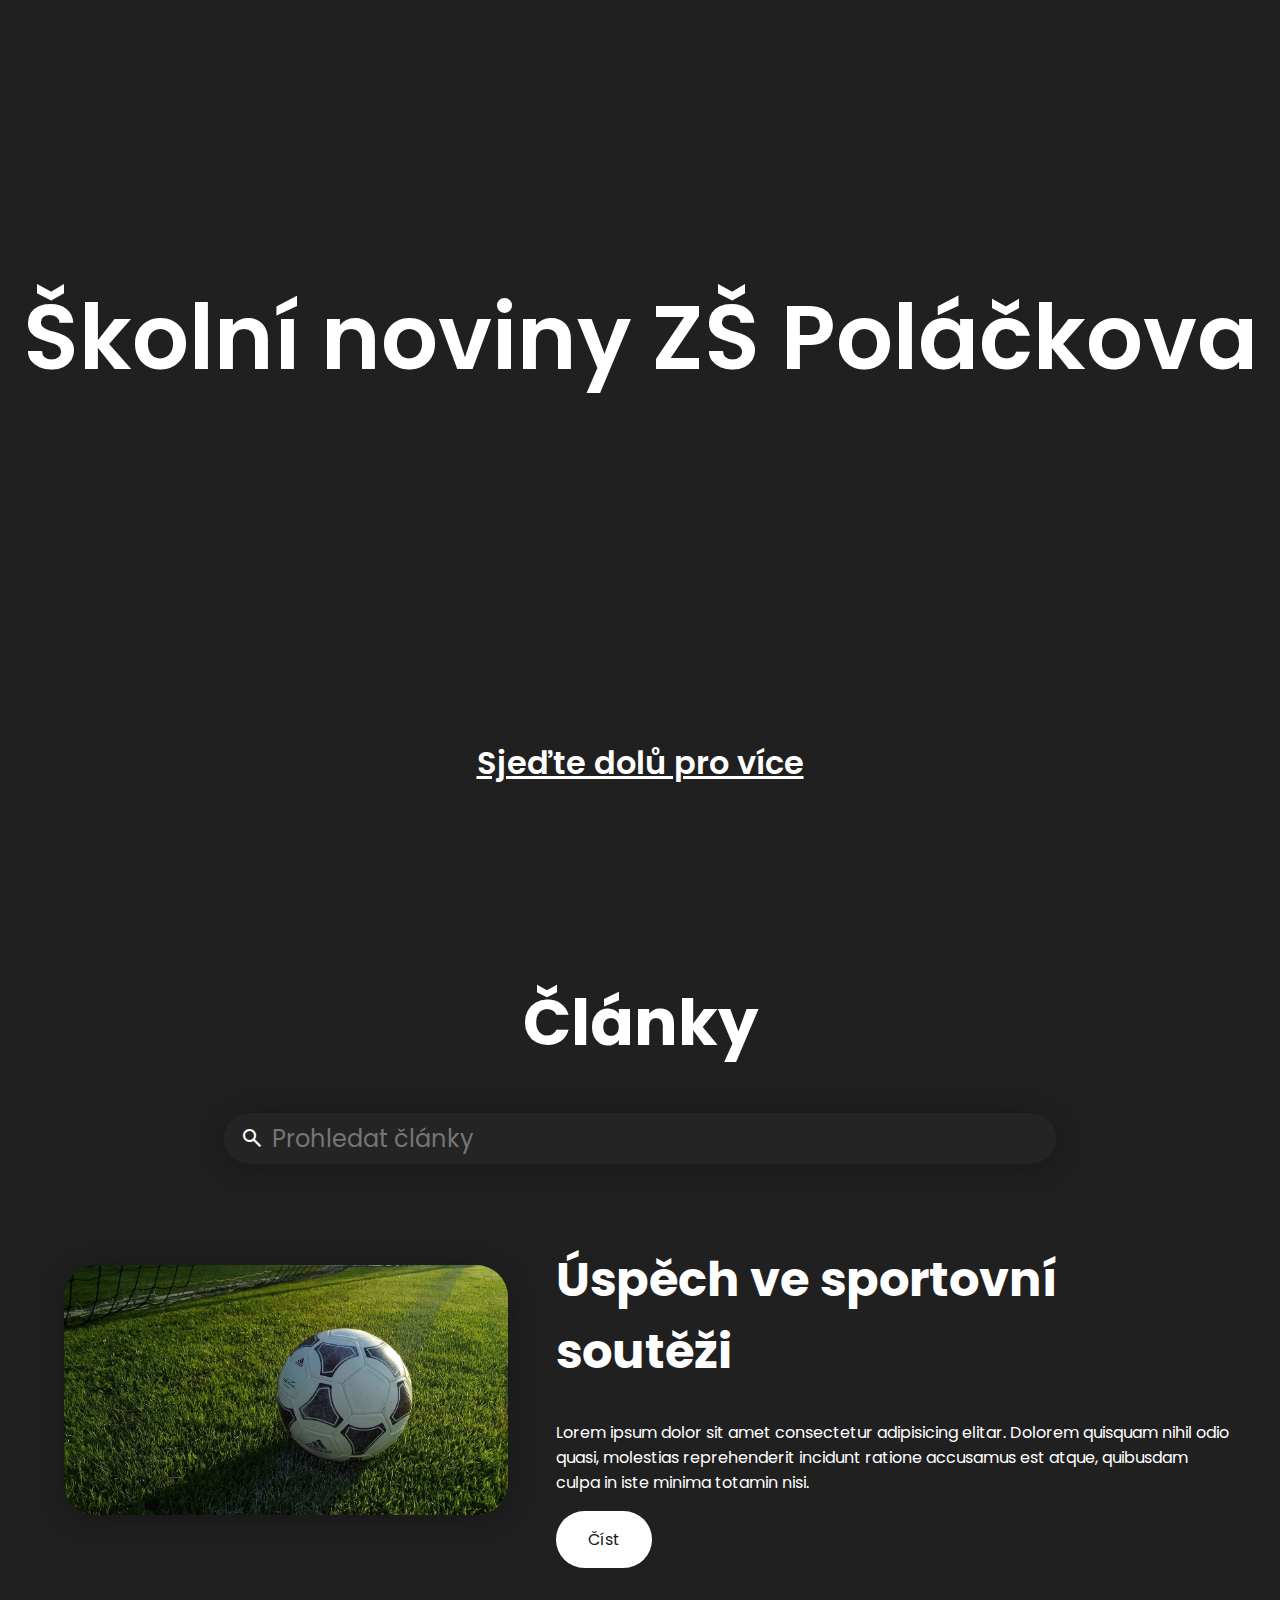
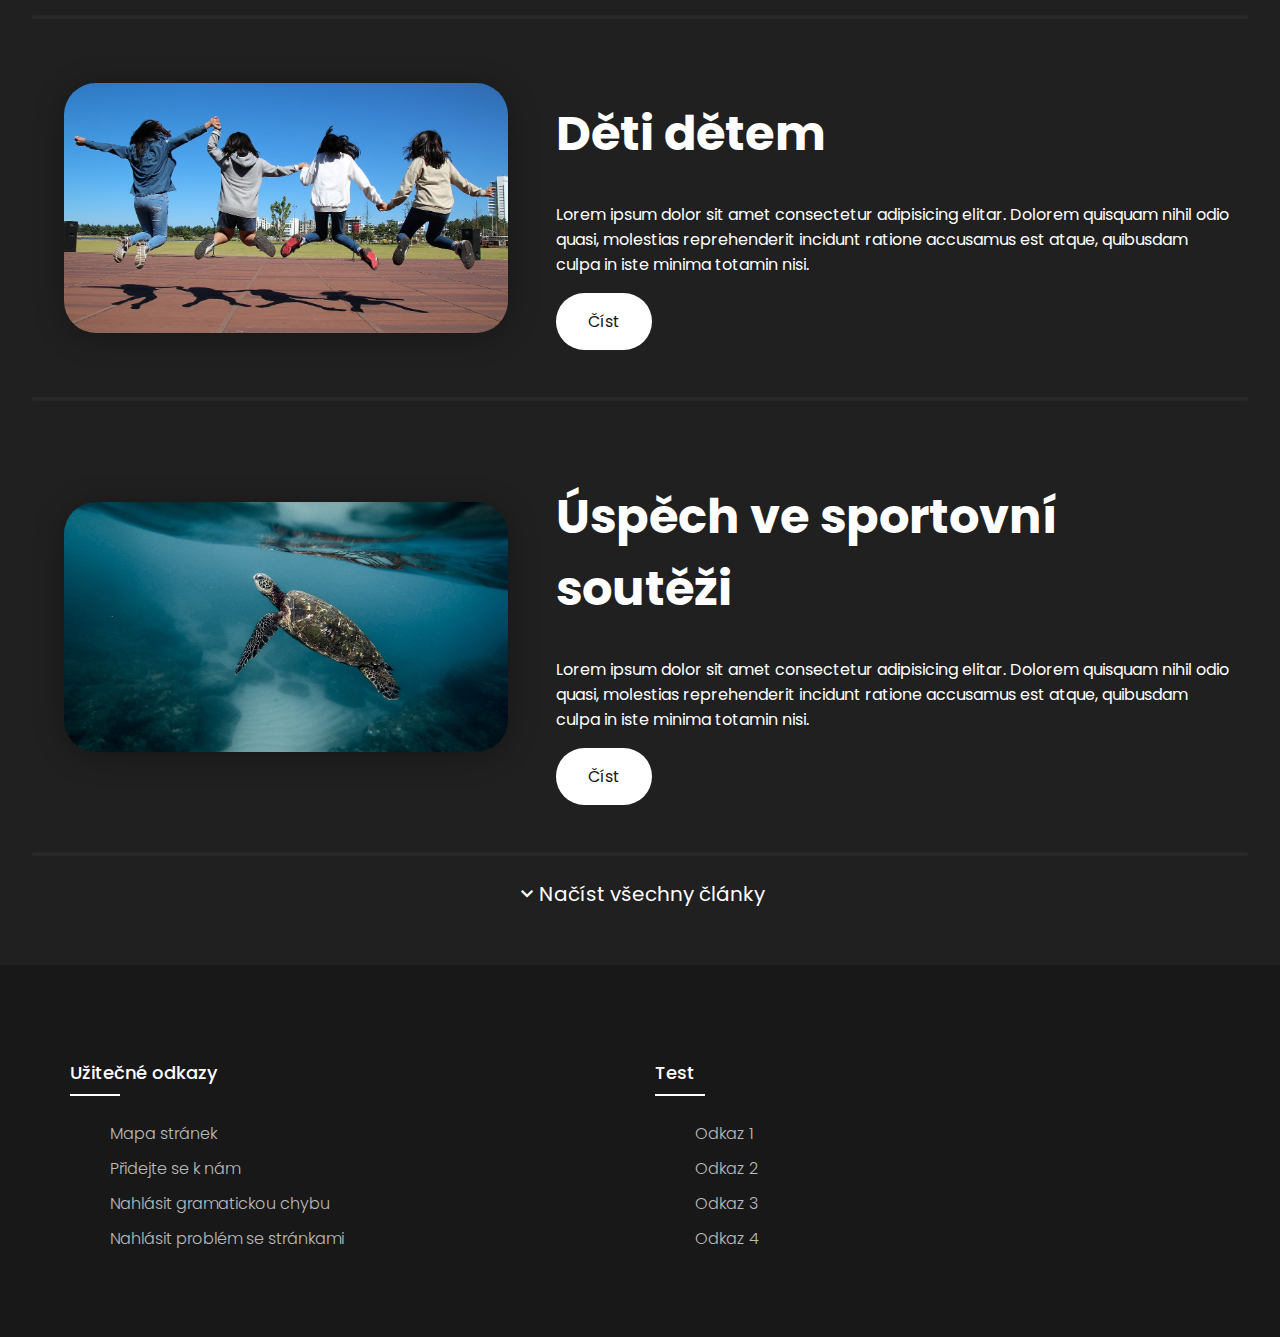
==== commit 507c8c33: "Update index.html" ====
--- a/index.html
+++ b/index.html
@@ -582,12 +582,12 @@
             </ul>
           </div>
           <div class="footer-col">
-            <h4>Ahoj</h4>
+            <h4>Test</h4>
             <ul>
-              <li><a href="#">Mapa stránek</a></li>
-              <li><a href="#">Přidejte se k nám</a></li>
-              <li><a href="#">Nahlásit gramatickou chybu</a></li>
-              <li><a href="#">Nahlásit problém se stránkami</a></li>
+              <li><a href="#">Odkaz 1</a></li>
+              <li><a href="#">Odkaz 2</a></li>
+              <li><a href="#">Odkaz 3</a></li>
+              <li><a href="#">Odkaz 4</a></li>
             </ul>
           </div>
         </div>
--- a/style.css
+++ b/style.css
@@ -216,7 +216,7 @@
   text-align: center;
   width: 100%;
   font-size: 20px;
-  margin-top: 24px;
+  margin-block: 24px;
 }
 
 .showMoreLink{
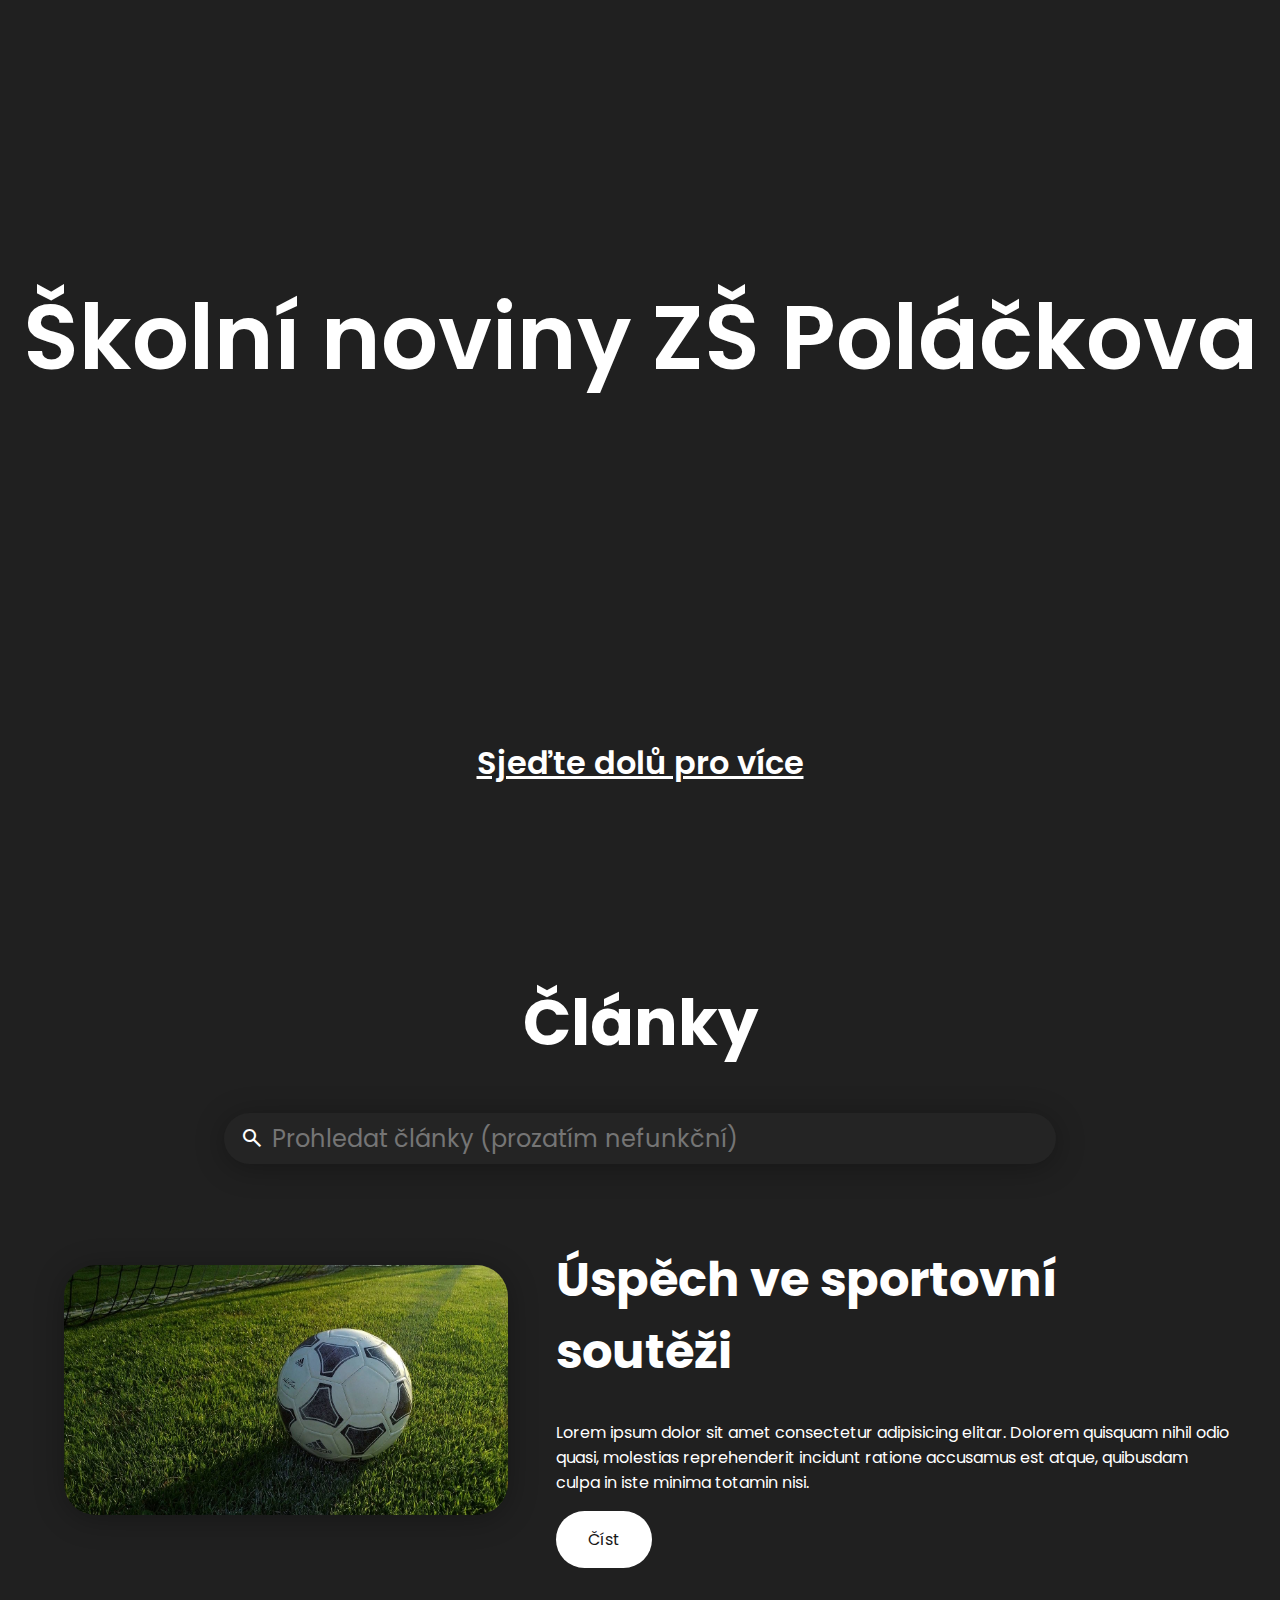
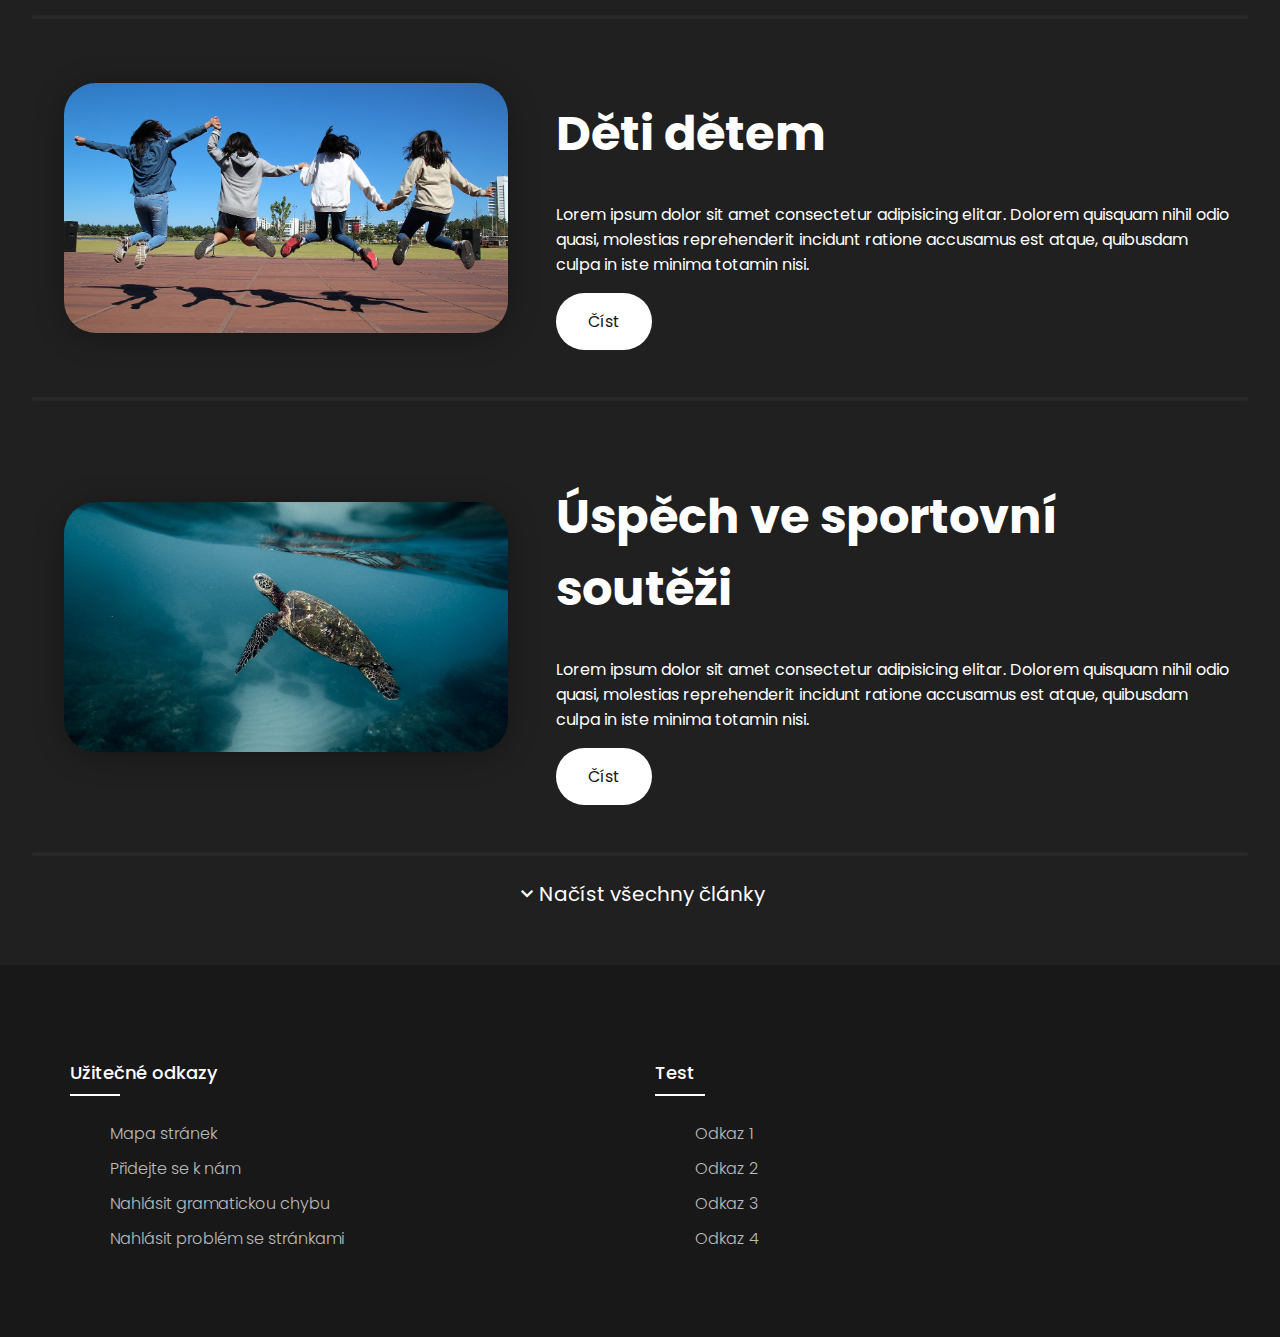
==== commit 24f0764c: "Update index.html" ====
--- a/index.html
+++ b/index.html
@@ -24,7 +24,7 @@
         <span style="user-select: none;" class="material-symbols-outlined">
           search
           </span>
-          <input class="searchInput" type="text" maxlength="200" placeholder="Prohledat články">
+          <input class="searchInput" type="text" maxlength="200" placeholder="Prohledat články (prozatím nefunkční)">
       </span>
       
       <div class="card">
